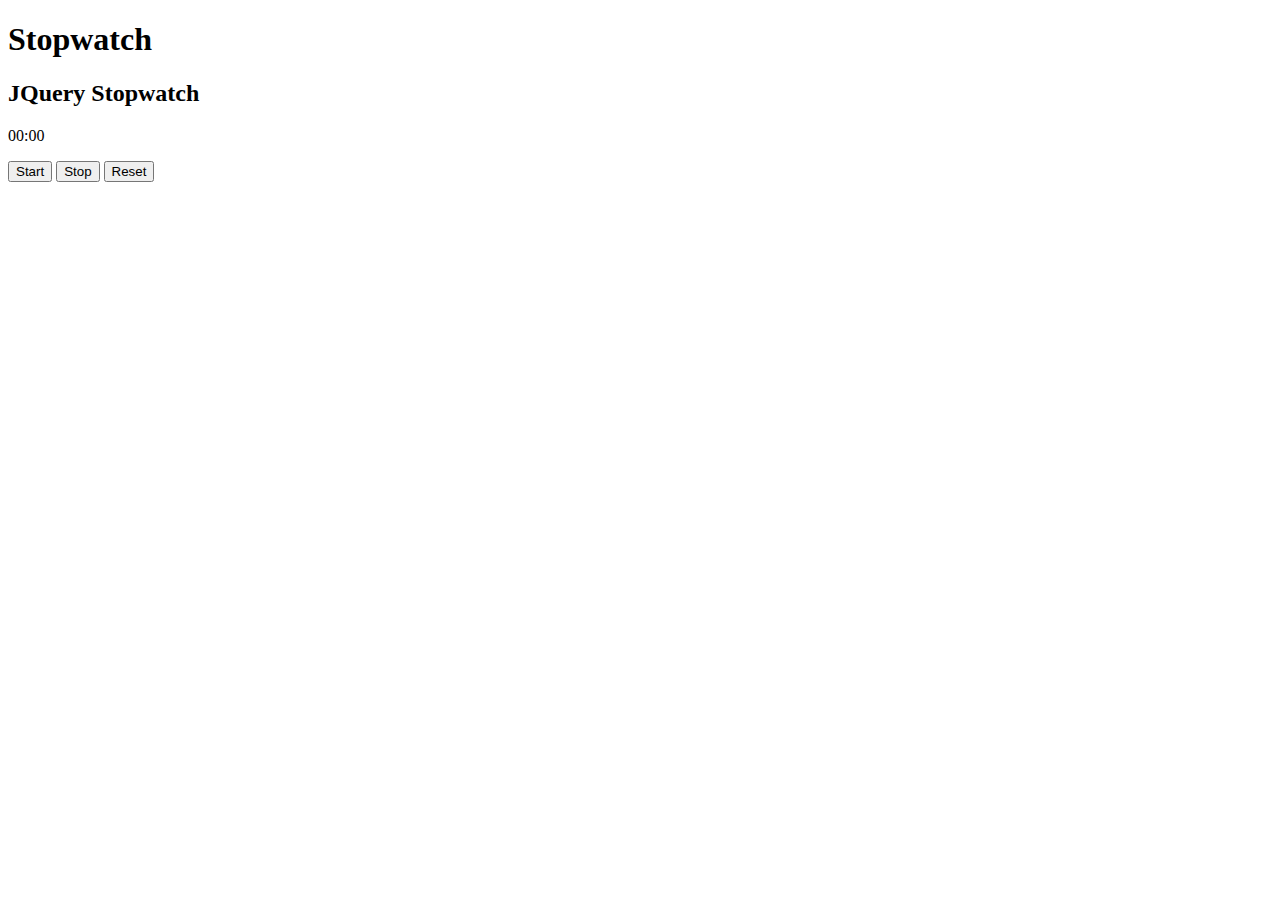
==== stopwatch.html @ 5787da2f "Jquery Stopwatch (step 4)" ====
<!-- 
    HW6 Starter code
     Modified from: https://codepen.io/cathydutton/pen/GBcvo
-->
<!DOCTYPE html>
<html lang="en">

<head>
    <meta charset="UTF-8">
    <meta name="viewport" content="width=device-width, initial-scale=1.0">
    <title>HW6 - JQuery</title>
    <script src="https://code.jquery.com/jquery-3.6.0.min.js"></script>
    <script>
        $(document).ready(function () {
            var seconds = "00";
            var tens = "00";
            var $appendTens = $("#tens");
            var $appendSeconds = $("#seconds");
            var $buttonStart = $('#button-start');
            var $buttonStop = $('#button-stop');
            var $buttonReset = $('#button-reset');
            var interval;

            $buttonStart.click(function () {
                clearInterval(interval);
                interval = setInterval(startTimer, 10);
            });

            $buttonStop.click(function () {
                clearInterval(interval);
            });

            $buttonReset.click(function () {
                clearInterval(interval);
                tens = "00";
                seconds = "00";
                $appendTens.html(tens);
                $appendSeconds.html(seconds);
            });

            function startTimer() {
                tens++;

                if (tens < 9) {
                    $appendTens.html("0" + tens);
                }

                if (tens > 9) {
                    $appendTens.html(tens);
                }

                if (tens > 99) {
                    seconds++;
                    $appendSeconds.html("0" + seconds);
                    tens = 0;
                    $appendTens.html("00");
                }

                if (seconds > 9) {
                    $appendSeconds.html(seconds);
                }
            }
        });
    </script>
</head>

<body>
    <div class="wrapper">
        <h1>Stopwatch</h1>
        <h2>JQuery Stopwatch</h2>
        <p><span id="seconds">00</span>:<span id="tens">00</span></p>
        <button id="button-start">Start</button>
        <button id="button-stop">Stop</button>
        <button id="button-reset">Reset</button>
    </div>
</body>

</html>
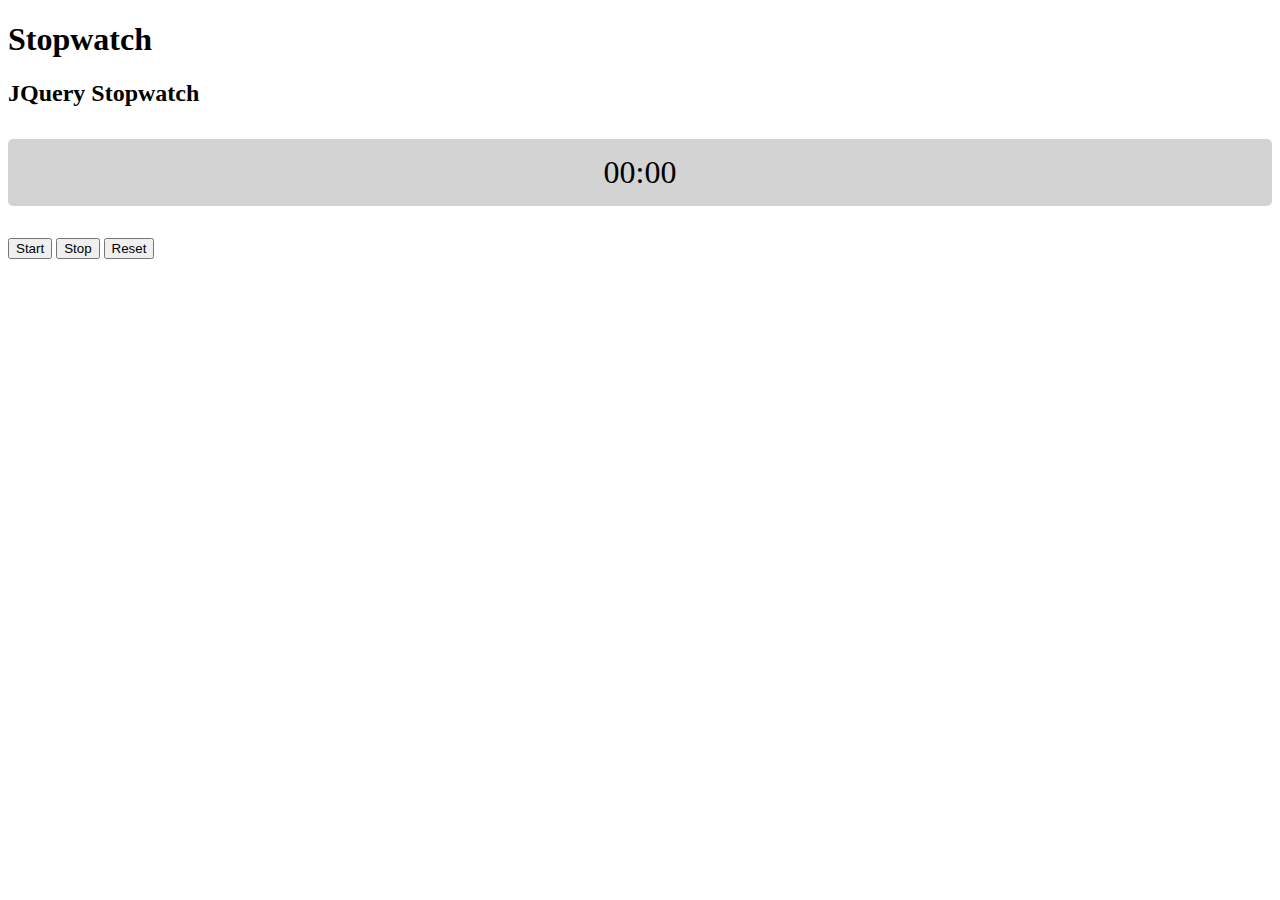
==== commit 62100c5c: "added id to timer paragrpah and used Jquery to add timer-bk class (step 2.1)" ====
--- a/stopwatch.html
+++ b/stopwatch.html
@@ -9,17 +9,33 @@
     <meta charset="UTF-8">
     <meta name="viewport" content="width=device-width, initial-scale=1.0">
     <title>HW6 - JQuery</title>
+
     <script src="https://code.jquery.com/jquery-3.6.0.min.js"></script>
+
+    <!-- Styling for the timer paragraph -->
+    <style>
+        .timer-background {
+            background-color: lightgray;
+            padding: 15px;
+            border-radius: 5px;
+            font-size: 2em;
+            text-align: center;
+        }
+    </style>
+
     <script>
         $(document).ready(function () {
             var seconds = "00";
             var tens = "00";
+
             var $appendTens = $("#tens");
             var $appendSeconds = $("#seconds");
             var $buttonStart = $('#button-start');
             var $buttonStop = $('#button-stop');
             var $buttonReset = $('#button-reset');
             var interval;
+
+            $("#timer").addClass("timer-background");
 
             $buttonStart.click(function () {
                 clearInterval(interval);
@@ -68,7 +84,7 @@
     <div class="wrapper">
         <h1>Stopwatch</h1>
         <h2>JQuery Stopwatch</h2>
-        <p><span id="seconds">00</span>:<span id="tens">00</span></p>
+        <p id="timer"><span id="seconds">00</span>:<span id="tens">00</span></p>
         <button id="button-start">Start</button>
         <button id="button-stop">Stop</button>
         <button id="button-reset">Reset</button>
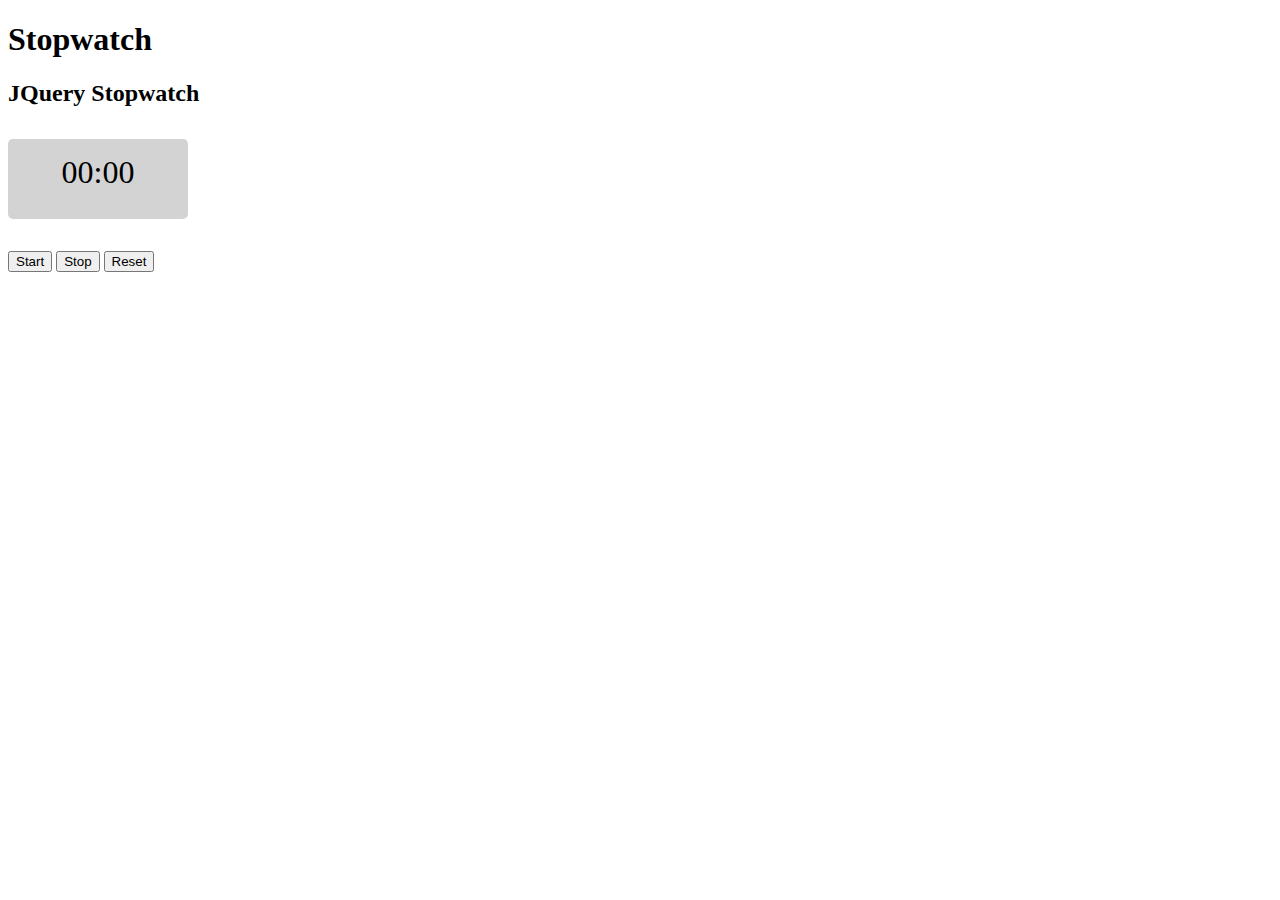
==== commit 64d62aa4: "added changing colors for interactions with the button (step 2.5)" ====
--- a/stopwatch.html
+++ b/stopwatch.html
@@ -12,14 +12,35 @@
 
     <script src="https://code.jquery.com/jquery-3.6.0.min.js"></script>
 
-    <!-- Styling for the timer paragraph -->
     <style>
         .timer-background {
-            background-color: lightgray;
+            background-color: lightgrey;
             padding: 15px;
             border-radius: 5px;
             font-size: 2em;
             text-align: center;
+            width: 150px;
+            height: 50px;
+        }
+
+        .timer-running {
+            background-color: lightgreen;
+            padding: 15px;
+            border-radius: 5px;
+            font-size: 2em;
+            text-align: center;
+            width: 150px;
+            height: 50px;
+        }
+
+        .timer-paused {
+            background-color: rgb(251, 18, 47);
+            padding: 15px;
+            border-radius: 5px;
+            font-size: 2em;
+            text-align: center;
+            width: 150px;
+            height: 50px;
         }
     </style>
 
@@ -40,10 +61,14 @@
             $buttonStart.click(function () {
                 clearInterval(interval);
                 interval = setInterval(startTimer, 10);
+                $("#timer").removeClass("timer-background timer-paused").addClass("timer-running");
             });
 
             $buttonStop.click(function () {
                 clearInterval(interval);
+                if (seconds !== "00" || tens !== "00") {
+                    $("#timer").removeClass("timer-running timer-background").addClass("timer-paused");
+                }
             });
 
             $buttonReset.click(function () {
@@ -52,6 +77,7 @@
                 seconds = "00";
                 $appendTens.html(tens);
                 $appendSeconds.html(seconds);
+                $("#timer").removeClass("timer-running timer-paused").addClass("timer-background");
             });
 
             function startTimer() {
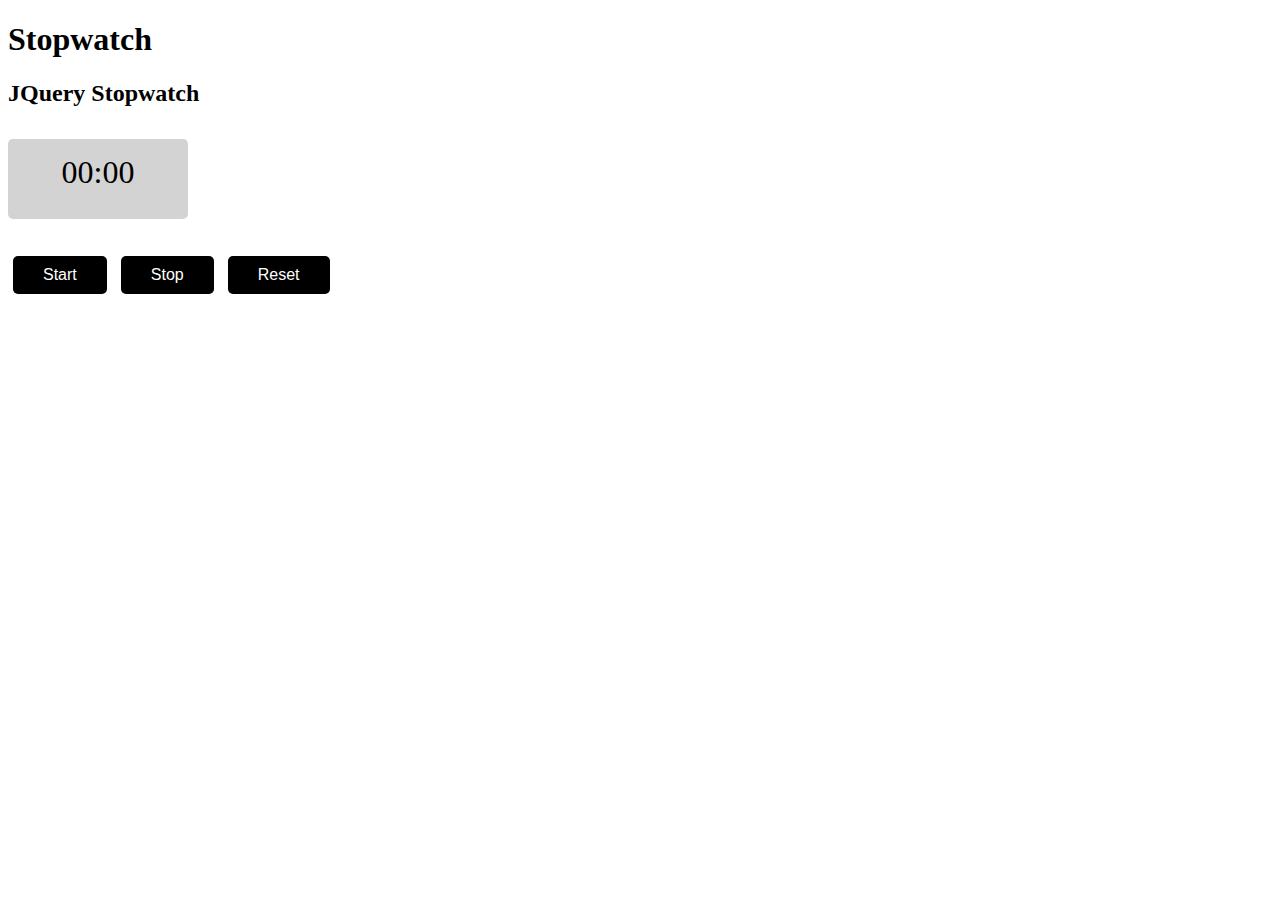
==== commit 86274d42: "added styling for the buttons (step 2.6)" ====
--- a/stopwatch.html
+++ b/stopwatch.html
@@ -55,6 +55,23 @@
             var $buttonStop = $('#button-stop');
             var $buttonReset = $('#button-reset');
             var interval;
+
+
+            $buttonStart.addClass("button-style");
+            $buttonStop.addClass("button-style");
+            $buttonReset.addClass("button-style");
+
+
+            $(".button-style").css({
+                "padding": "10px 30px",
+                "font-size": "16px",
+                "border": "none",
+                "border-radius": "5px",
+                "background-color": "#000000",
+                "color": "white",
+                "cursor": "pointer",
+                "margin": "5px"
+            });
 
             $("#timer").addClass("timer-background");
 
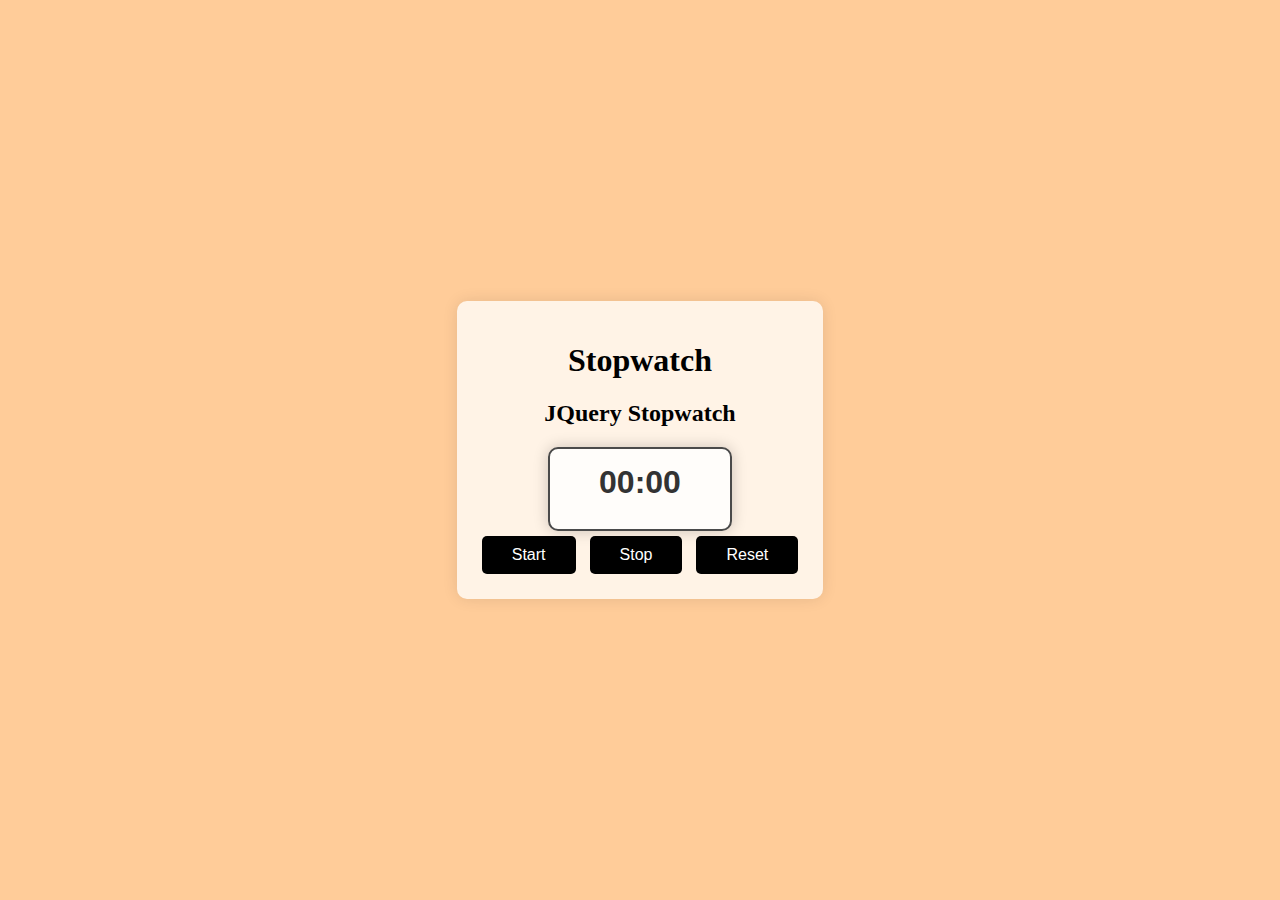
==== commit 898e5473: "added extra styling for final step to match fall theme" ====
--- a/stopwatch.html
+++ b/stopwatch.html
@@ -1,6 +1,8 @@
 <!-- 
     HW6 Starter code
      Modified from: https://codepen.io/cathydutton/pen/GBcvo
+     Name: Alex Sautereau
+     Last modified: Oct 23rd: 7:30pm
 -->
 <!DOCTYPE html>
 <html lang="en">
@@ -13,34 +15,76 @@
     <script src="https://code.jquery.com/jquery-3.6.0.min.js"></script>
 
     <style>
+        body {
+            display: flex;
+            justify-content: center;
+            align-items: center;
+            min-height: 100vh;
+            background-color: #ffcc99;
+            margin: 0;
+        }
+
+        .wrapper {
+            text-align: center;
+            background-color: #fff3e6;
+            padding: 20px;
+            border-radius: 10px;
+            box-shadow: 0px 0px 15px rgba(0, 0, 0, 0.1);
+        }
+
         .timer-background {
-            background-color: lightgrey;
+            background-color: rgba(255, 255, 255, 0.8);
             padding: 15px;
-            border-radius: 5px;
+            border-radius: 10px;
             font-size: 2em;
             text-align: center;
             width: 150px;
+            margin: 0 auto;
             height: 50px;
         }
 
         .timer-running {
-            background-color: lightgreen;
+            background-color: rgba(200, 255, 200, 0.8);
             padding: 15px;
-            border-radius: 5px;
+            border-radius: 10px;
             font-size: 2em;
             text-align: center;
             width: 150px;
+            margin: 0 auto;
             height: 50px;
         }
 
         .timer-paused {
-            background-color: rgb(251, 18, 47);
+            background-color: rgba(255, 100, 100, 0.8);
             padding: 15px;
-            border-radius: 5px;
+            border-radius: 10px;
             font-size: 2em;
             text-align: center;
             width: 150px;
+            margin: 0 auto;
             height: 50px;
+        }
+
+        .styled-border {
+            border: 2px solid #4a4a4a;
+            box-shadow: 0px 0px 15px rgba(0, 0, 0, 0.2);
+        }
+
+        .styled-text {
+            font-family: 'Arial', sans-serif;
+            font-weight: bold;
+            color: #333;
+        }
+
+        .button-style {
+            padding: 10px 30px;
+            font-size: 16px;
+            border: none;
+            border-radius: 5px;
+            background-color: #000000;
+            color: white;
+            cursor: pointer;
+            margin: 5px;
         }
     </style>
 
@@ -54,48 +98,62 @@
             var $buttonStart = $('#button-start');
             var $buttonStop = $('#button-stop');
             var $buttonReset = $('#button-reset');
+            var $timer = $("#timer");
             var interval;
-
+            var opacityInterval;
 
             $buttonStart.addClass("button-style");
             $buttonStop.addClass("button-style");
             $buttonReset.addClass("button-style");
 
-
-            $(".button-style").css({
-                "padding": "10px 30px",
-                "font-size": "16px",
-                "border": "none",
-                "border-radius": "5px",
-                "background-color": "#000000",
-                "color": "white",
-                "cursor": "pointer",
-                "margin": "5px"
-            });
-
-            $("#timer").addClass("timer-background");
+            $timer.addClass("timer-background styled-border styled-text");
 
             $buttonStart.click(function () {
                 clearInterval(interval);
+                clearInterval(opacityInterval);
                 interval = setInterval(startTimer, 10);
-                $("#timer").removeClass("timer-background timer-paused").addClass("timer-running");
+                animateOpacity();
+                $timer.removeClass("timer-background timer-paused").addClass("timer-running");
             });
 
             $buttonStop.click(function () {
                 clearInterval(interval);
+                clearInterval(opacityInterval);
+                $timer.css("opacity", "1.0");
                 if (seconds !== "00" || tens !== "00") {
-                    $("#timer").removeClass("timer-running timer-background").addClass("timer-paused");
+                    $timer.removeClass("timer-running timer-background").addClass("timer-paused");
                 }
             });
 
             $buttonReset.click(function () {
                 clearInterval(interval);
+                clearInterval(opacityInterval);
                 tens = "00";
                 seconds = "00";
                 $appendTens.html(tens);
                 $appendSeconds.html(seconds);
-                $("#timer").removeClass("timer-running timer-paused").addClass("timer-background");
+                $timer.removeClass("timer-running timer-paused").addClass("timer-background");
+                $timer.css("opacity", "1.0");
             });
+
+            function animateOpacity() {
+                var isFadingOut = true;
+                opacityInterval = setInterval(function () {
+                    var currentOpacity = parseFloat($timer.css("opacity"));
+                    if (isFadingOut) {
+                        currentOpacity -= 0.01;
+                        if (currentOpacity <= 0.8) {
+                            isFadingOut = false;
+                        }
+                    } else {
+                        currentOpacity += 0.01;
+                        if (currentOpacity >= 1.0) {
+                            isFadingOut = true;
+                        }
+                    }
+                    $timer.css("opacity", currentOpacity);
+                }, 50);
+            }
 
             function startTimer() {
                 tens++;
